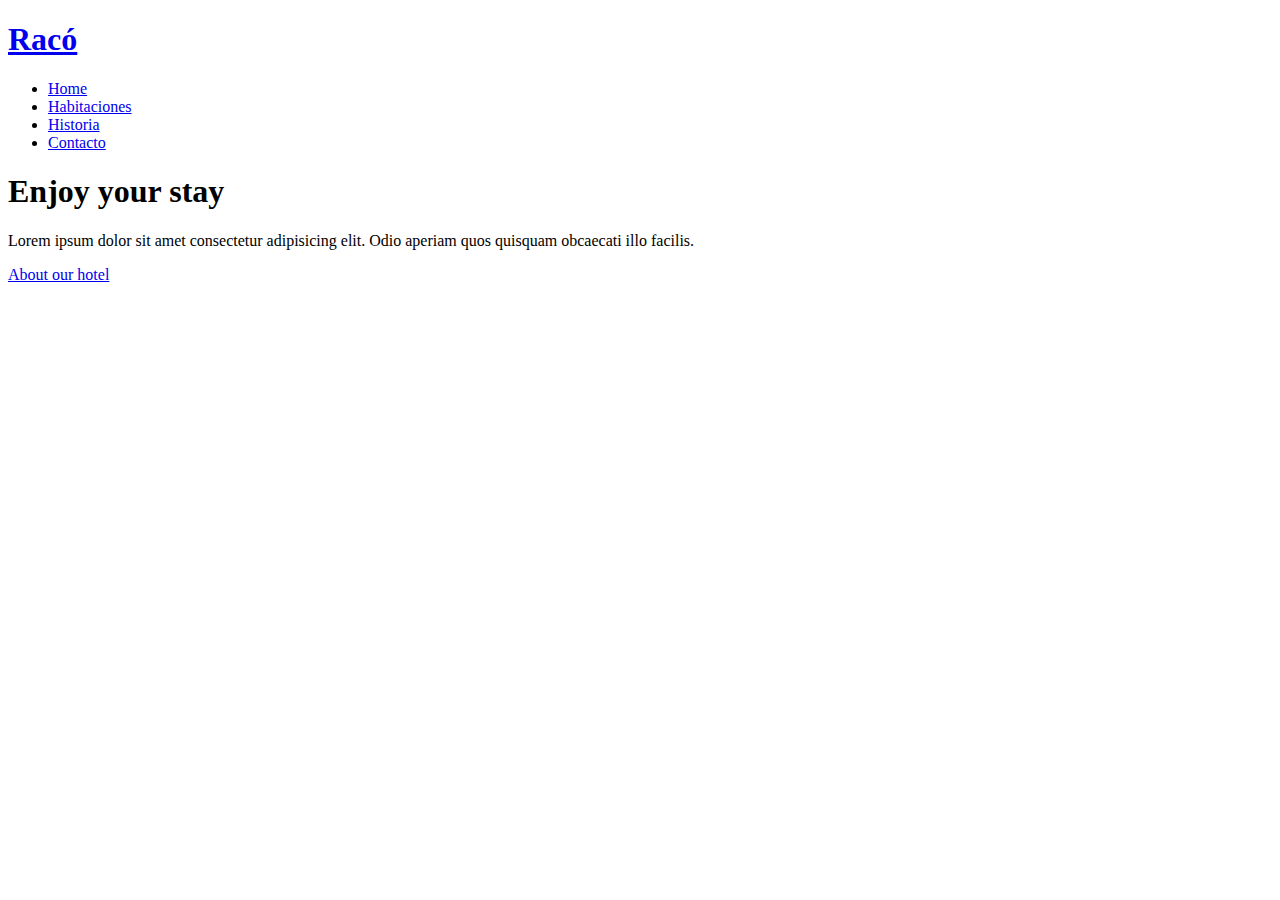
==== index.html @ e79dc43d "subo index" ====
<!DOCTYPE html>
<html lang="es">
<head>
    <meta charset="UTF-8">
    <meta http-equiv="X-UA-Compatible" content="IE=edge">
    <meta name="viewport" content="width=device-width, initial-scale=1.0">
    <link rel="stylesheet" href="css/styles.css">
    <title>Hotel Racó</title>
</head>
<body>
    <header>
        <nav id="navbar">
        <div class="container">
                <h1 class="logo"><a href="index.html">Racó</a></h1>
                <ul>
                    <li><a class="current" href="index.html">Home</a></li>
                    <li><a href="rooms.html">Habitaciones</a></li>
                    <li><a href="story.html">Historia</a></li>
                    <li><a href="contact.html">Contacto</a></li>
                </ul>
              </div>
            </nav>  
        
         <div id="showcase">
           <div class="container">
               <div class="showcase-content">
                   <h1><span class="text-primary">Enjoy</span> your stay</h1>
                   <p class="lead">Lorem ipsum dolor sit amet consectetur adipisicing elit. Odio aperiam quos quisquam obcaecati illo facilis.</p>
                   <a class="btn" href="story.html">About our hotel</a>
               </div>
           </div>
         </div>   
    </header>
       <footer id="main-footer">        
       </footer>
</body>
</html>
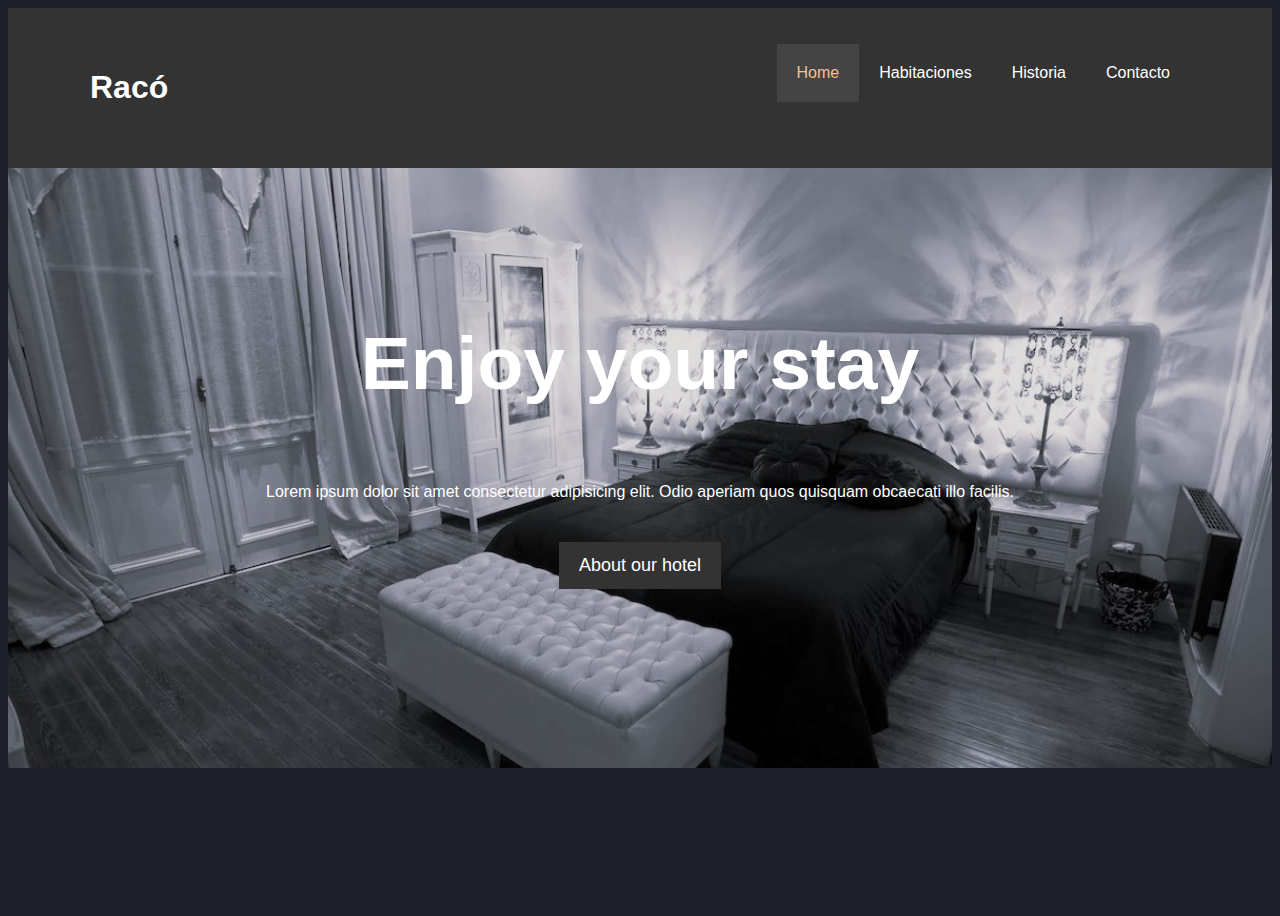
==== commit 22b3bd91: "Actualizo pages" ====
--- a/index.html
+++ b/index.html
@@ -10,7 +10,7 @@
 <body>
     <header>
         <nav id="navbar">
-        <div class="container">
+        <div class="container-nav">
                 <h1 class="logo"><a href="index.html">Racó</a></h1>
                 <ul>
                     <li><a class="current" href="index.html">Home</a></li>
@@ -21,14 +21,12 @@
               </div>
             </nav>  
         
-         <div id="showcase">
-           <div class="container">
-               <div class="showcase-content">
+         <div id="portada">
+               <div class="portada-content">
                    <h1><span class="text-primary">Enjoy</span> your stay</h1>
                    <p class="lead">Lorem ipsum dolor sit amet consectetur adipisicing elit. Odio aperiam quos quisquam obcaecati illo facilis.</p>
                    <a class="btn" href="story.html">About our hotel</a>
                </div>
-           </div>
          </div>   
     </header>
        <footer id="main-footer">        
--- a/css/styles.css
+++ b/css/styles.css
@@ -0,0 +1,150 @@
+/* Main*/
+a {
+    color:#333;
+    text-decoration: none;
+}
+
+body {
+	background: #1D202B;
+	color: #fff;
+	font-family: 'Roboto', sans-serif;
+	min-height: 100vh;
+}
+
+
+h1,h2,h3 {
+    padding-bottom:20px;
+}
+
+/*Classes */
+.container-nav{
+    margin:auto;
+    max-width: 1100px;
+    overflow:auto;
+    padding: 20px;
+}
+
+
+.btn{
+    display:inline-block;
+    font-size:18px;
+    color:#fff;
+    background:#333;
+    padding:13px 20px;
+    border:none;
+    cursor:pointer;
+}
+
+.btn:hover{
+    background:#f7c08a;
+    color:#333
+}
+
+/* Navbar */
+#navbar{
+    background:#333;
+    color:#fff;
+    overflow:auto;
+}
+
+#navbar a{
+    color:#fff
+}
+
+#navbar h1{
+    float:left;
+    padding-top:20px;
+}
+
+#navbar ul{
+    list-style:none;
+    float:right;
+}
+
+#navbar ul li {
+ float:left;
+}
+
+#navbar ul li a{
+    display:block;
+    padding:20px;
+    text-align: center;
+}
+
+#navbar ul li a:hover,
+ #navbar ul li a.current{
+    background:#444;
+    color:#f7c08a;
+}
+
+
+#portada{
+    background-image: url('../img/portada.jpg');
+    height: 600px;
+    background-position: center;
+    background-repeat: no-repeat;
+    background-size: cover;
+}
+
+#portada .portada-content{
+    color:#fff;
+    text-align:center;
+    padding-top:100px;
+}
+
+#portada .portada-content h1{
+    font-size:75px;
+    line-height:1.2em;
+}
+
+#portada .portada-content p {
+    padding-bottom:20px;
+    line-height: 1.7em;
+}
+
+#home-info {
+    height: 200px;
+  }
+
+.contenedor {
+	width: 90%;
+	max-width: 1200px;
+	margin: auto;
+	padding: 40px 0;
+
+	/* Flexbox */
+	display: flex;
+	gap: 20px;
+
+}
+
+.contenedor-rooms {
+	/* Flexbox */
+	width: 70%;
+	display: flex;
+	gap: 20px;
+}
+
+.card {
+	border-radius: 10px;
+	min-height: 200px;
+	font-weight: bold;
+	padding: 20px;
+	position: relative;
+	overflow: hidden;
+	background-size: cover;
+	background-position: center center;
+
+	/* Flexbox */
+	width: calc(33.33% - 20px);
+}
+
+.card .textos {
+	height: 100%;
+	
+	/* Flebox */
+	display: flex;
+	flex-direction: column;
+	justify-content: space-between;
+
+}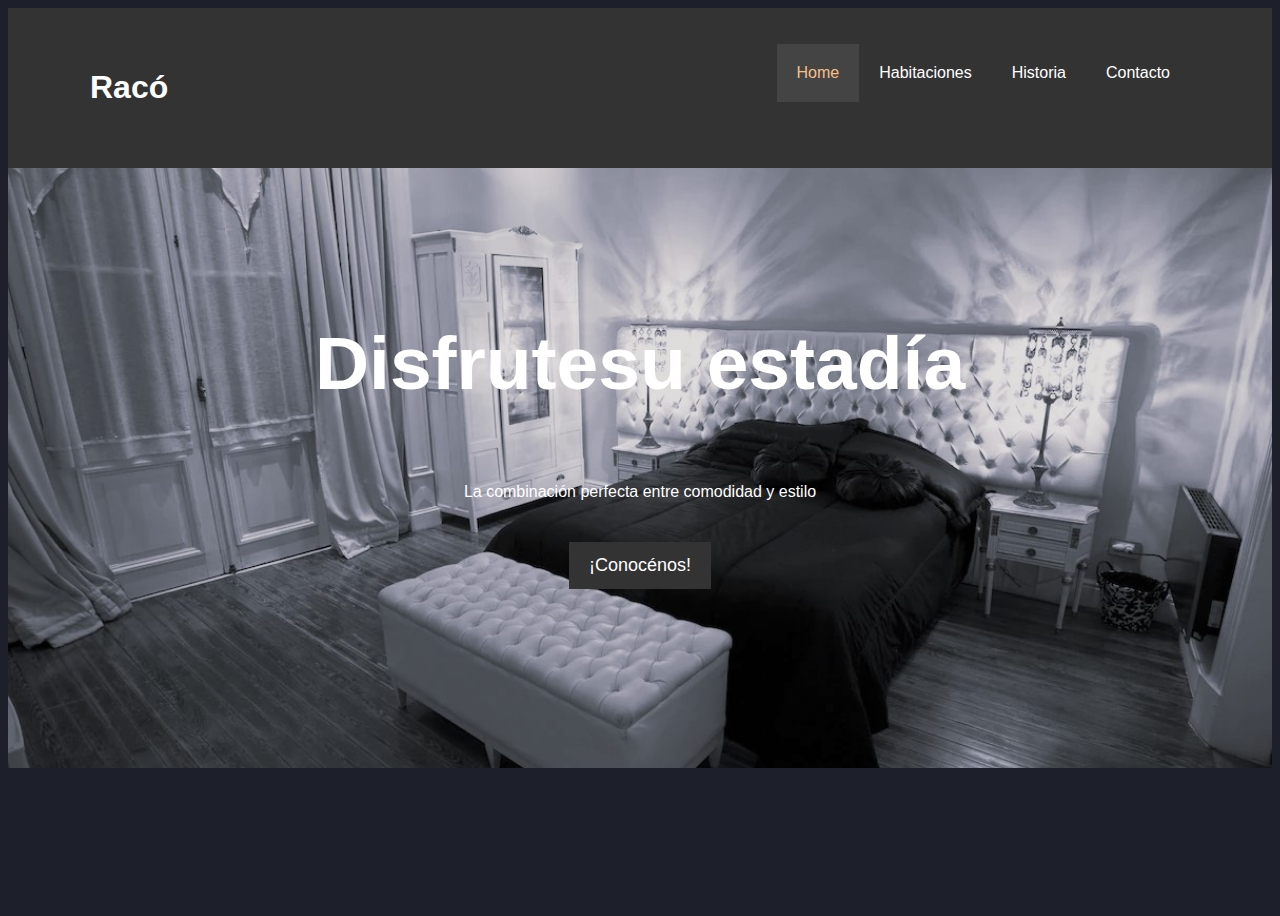
==== commit b786e1f8: "actualizo pages" ====
--- a/index.html
+++ b/index.html
@@ -23,9 +23,9 @@
         
          <div id="portada">
                <div class="portada-content">
-                   <h1><span class="text-primary">Enjoy</span> your stay</h1>
-                   <p class="lead">Lorem ipsum dolor sit amet consectetur adipisicing elit. Odio aperiam quos quisquam obcaecati illo facilis.</p>
-                   <a class="btn" href="story.html">About our hotel</a>
+                   <h1>Disfrutesu estadía</h1>
+                   <p class="lead">La combinación perfecta entre comodidad y estilo</p>
+                   <a class="btn" href="story.html">¡Conocénos!</a>
                </div>
          </div>   
     </header>
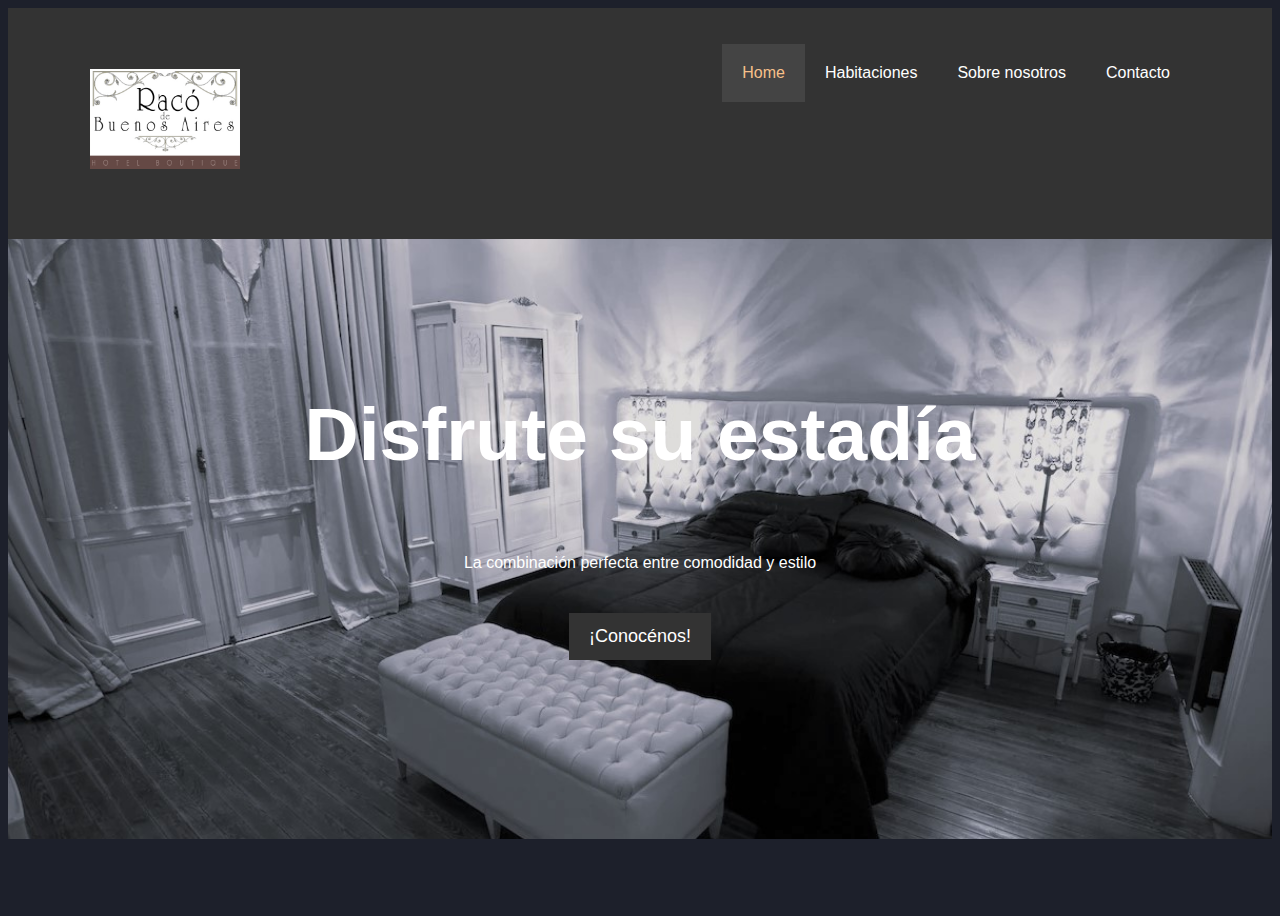
==== commit d54f674f: "actualizo ui" ====
--- a/index.html
+++ b/index.html
@@ -11,11 +11,11 @@
     <header>
         <nav id="navbar">
         <div class="container-nav">
-                <h1 class="logo"><a href="index.html">Racó</a></h1>
+                <h1><a href="index.html"> <img src="img/LogoRCBA.jpg" height="100" width="150"></a></h1>
                 <ul>
                     <li><a class="current" href="index.html">Home</a></li>
                     <li><a href="rooms.html">Habitaciones</a></li>
-                    <li><a href="story.html">Historia</a></li>
+                    <li><a href="story.html">Sobre nosotros</a></li>
                     <li><a href="contact.html">Contacto</a></li>
                 </ul>
               </div>
@@ -23,7 +23,7 @@
         
          <div id="portada">
                <div class="portada-content">
-                   <h1>Disfrutesu estadía</h1>
+                   <h1>Disfrute su estadía</h1>
                    <p class="lead">La combinación perfecta entre comodidad y estilo</p>
                    <a class="btn" href="story.html">¡Conocénos!</a>
                </div>
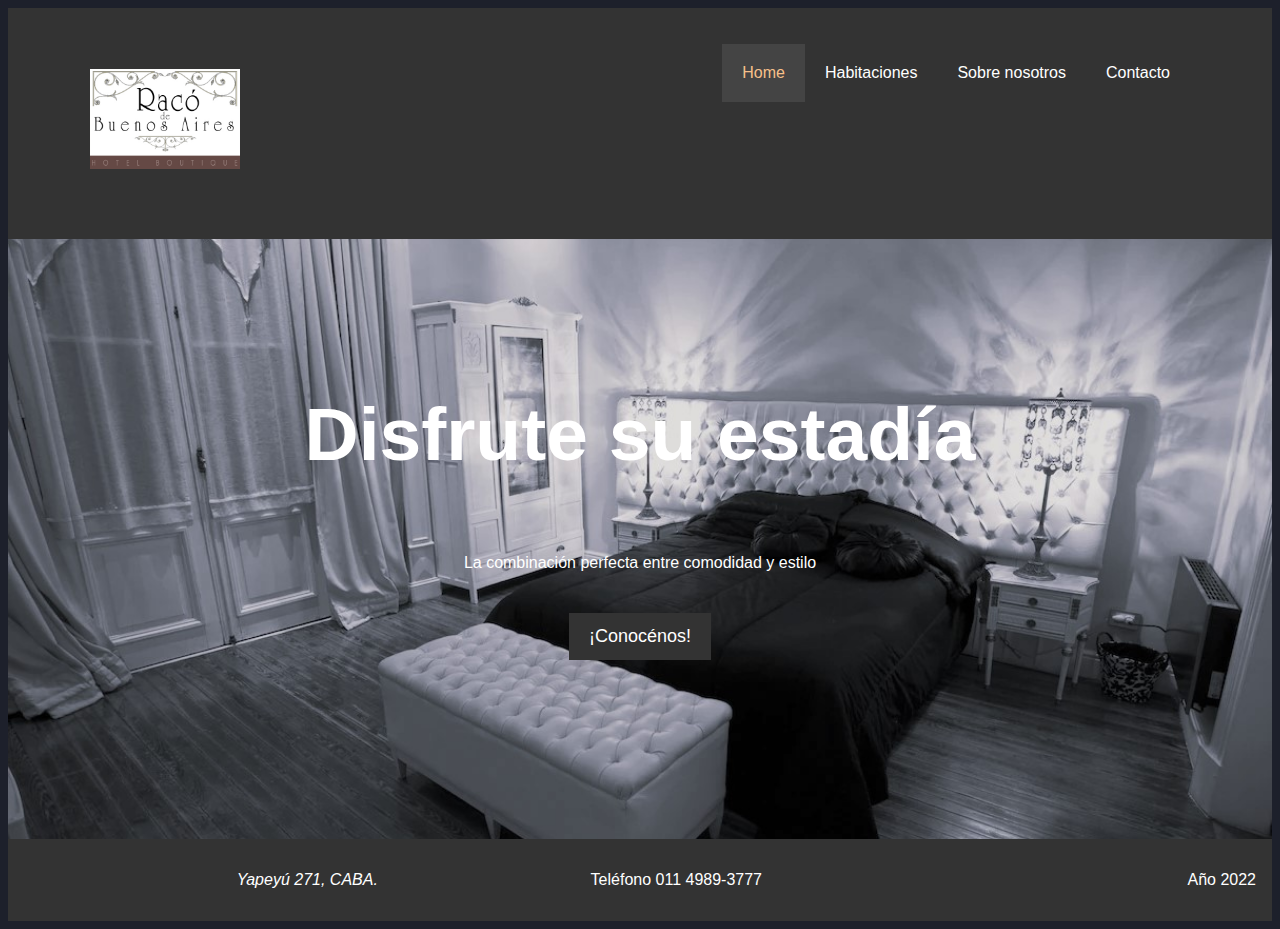
==== commit 9b005c4b: "actualizo" ====
--- a/index.html
+++ b/index.html
@@ -29,7 +29,15 @@
                </div>
          </div>   
     </header>
-       <footer id="main-footer">        
-       </footer>
+
+    <footer>
+        <div class="footer">
+                <p> <address>Yapeyú 271, CABA.</address>
+                    Teléfono 011 4989-3777
+                </p>
+                <p> Año 2022
+                </p>
+        </div>
+    </footer>
 </body>
 </html>--- a/css/styles.css
+++ b/css/styles.css
@@ -147,4 +147,15 @@
 	flex-direction: column;
 	justify-content: space-between;
 
-}+}
+
+
+.footer {
+    padding: 1rem;
+    background: #333;
+    display: flex;
+    align-items: center;
+    justify-content: space-between;
+  }
+  
+  